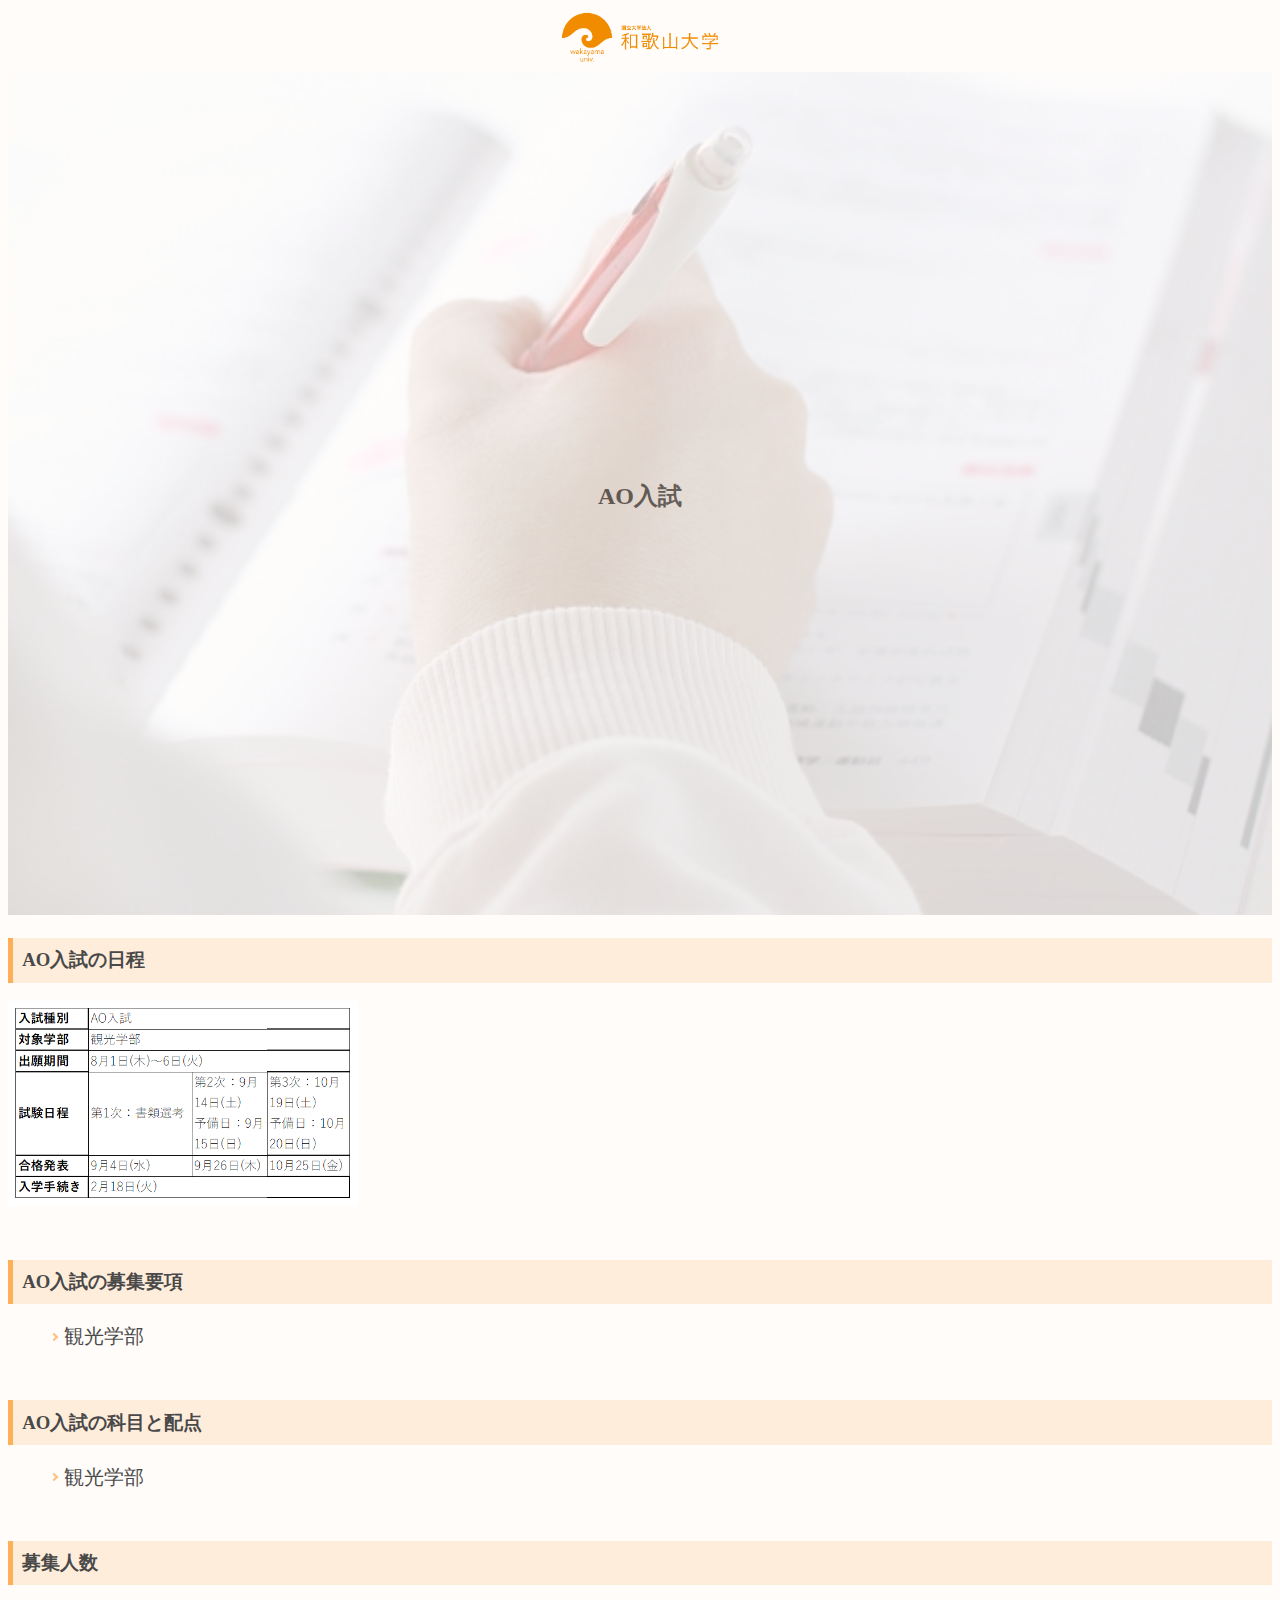
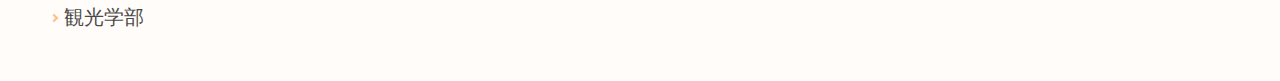
==== ao.html @ 748cf5eb "Add files via upload" ====
<!DOCTYPE html>
<html lang="ja">
<head>

<meta name="viewport" content="width=device-width,initial-scale=1.0,minimum-scale=1.0">
<meta charset="utf-8">
<title>和歌山大学AO入試</title>
<link rel="icon" href="img/icon.png">
<link rel="stylesheet" href="css/styles_ao.css">
</head>

<body>

  <div class="top">
    <section>
      <img src="img/typeD_color.png" height="60">
    </section>
  </div>

  <div class="title_ao">
    <h2>AO入試</h2>
    <img src="img/b.jpg">
  </div>

  <div class="nittei">
    <section>
      <h3>AO入試の日程</h3>
      <img src="img/ao.png" width="350">
    </section>
  </div>

  <div class="youkou">
    <h3>AO入試の募集要項</h3>
    <ul>
      <p><a href="https://www.wakayama-u.ac.jp/tourism/examination/faculty-admission/admissions-office.html" class="arrow sample">観光学部</a></p>
    </ul>
  </div>

  <div class="kamoku">
    <h3>AO入試の科目と配点</h3>
    <ul>
      <p><a href="https://www.wakayama-u.ac.jp/tourism/examination/faculty-admission/admissions-office.html" class="arrow sample">観光学部</a></p>
    </ul>
  </div>

  <div class="bosyu">
    <h3>募集人数</h3>
    <ul>
      <p><a href="https://www.wakayama-u.ac.jp/tourism/examination/faculty-admission/admissions-office.html" class="arrow sample">観光学部</a></p>
    </ul>
  </div>

</body>
---- css/styles_ao.css ----
html{
  background-color: #fffcf9;
}

.kamoku, .nittei, .youkou, .bosyu{
 position: relative;
 margin-bottom: 50px;
}

.kamoku a, .nittei a, .youkou a, .bosyu a{
  font-size: 20px;
  font-family: Hiragino Kaku Gothic ProN;
  font-weight: regular;
  color: #494949;
}

.kamoku h3, .nittei h3, .youkou h3, .bosyu h3{
  padding: 0.5em;
  color: #494949;
  background: #ffeddb;
  border-left: solid 5px #ffaf58;
 font-family: Hiragino Kaku Gothic ProN;
 font-weight: Medium:
}


.ado p{
  display: block;
  margin: auto;
}

.arrow{
    position: relative;
    display: inline-block;
    padding: 0 0 0 16px;
    color: #000;
    vertical-align: middle;
    text-decoration: none;
    font-size: 15px;
}
.arrow::before,
.arrow::after{
    position: absolute;
    top: 0;
    bottom: 0;
    left: 0;
    margin: auto;
    content: "";
    vertical-align: middle;
}

.sample::before{
    left: 3px;
    width: 4px;
    height: 4px;
    border-top: 2px solid #ffbf7f;
    border-right: 2px solid #ffbf7f;
    -webkit-transform: rotate(45deg);
    transform: rotate(45deg);
}

.top{
  width: auto;
  text-align: center;
}

.title_ao{
  position: relative;
}

.title_ao h2{
  font-family: Hiragino Kaku Gothic ProN;
  font-weight: Bold;
  color: #494949;
  position: absolute;
  top: 50%;
  left: 50%;
  -ms-transform: translate(-50%,-50%);
  -webkit-transform: translate(-50%,-50%);
  transform: translate(-50%,-50%);
  margin: 0;
  padding: 0;
}

.title_ao img{
  width: 100%;
  opacity: 0.3;
}

.title{
  text-align: center;
  margin-bottom: 50px;
}
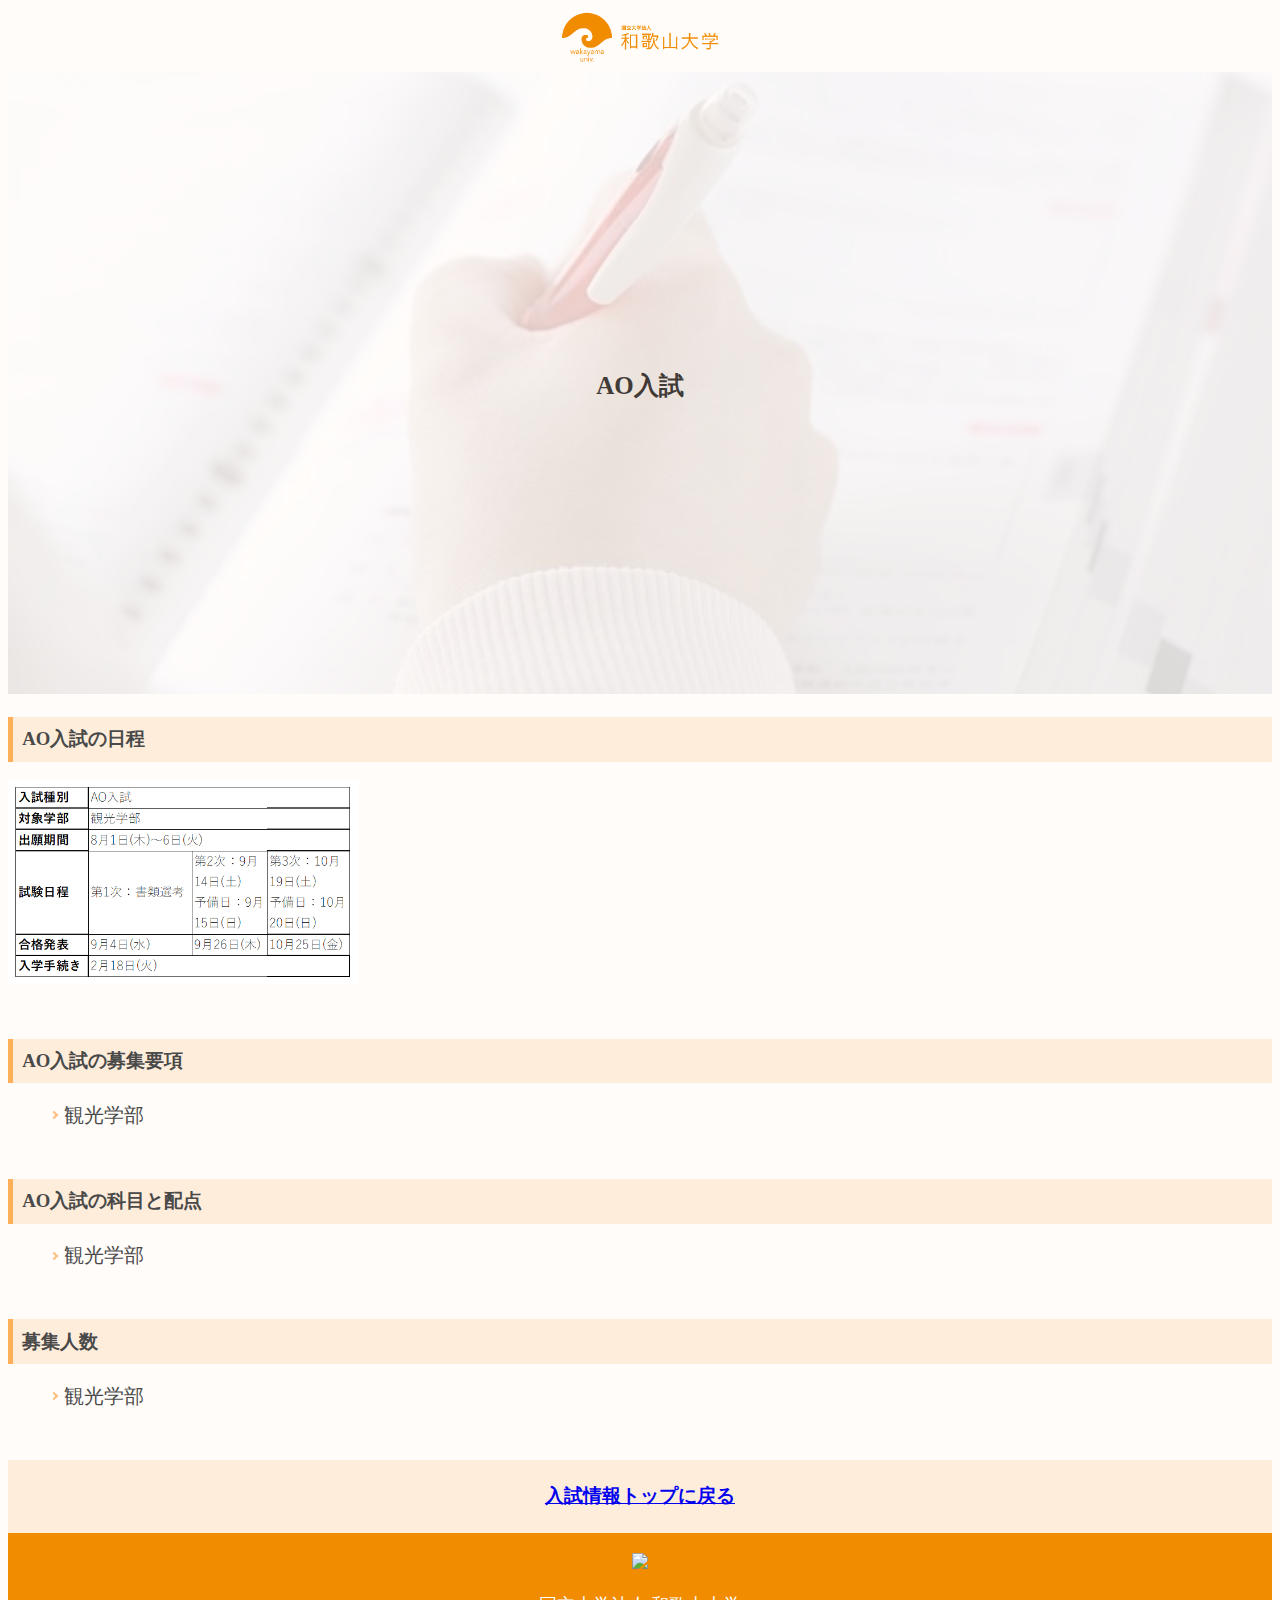
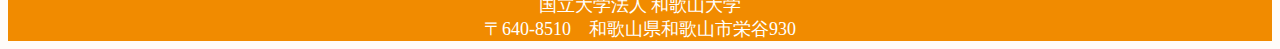
==== commit 790fa1bf: "Add files via upload" ====
--- a/ao.html
+++ b/ao.html
@@ -7,6 +7,28 @@
 <title>和歌山大学AO入試</title>
 <link rel="icon" href="img/icon.png">
 <link rel="stylesheet" href="css/styles_ao.css">
+
+<script src="https://ajax.googleapis.com/ajax/libs/jquery/2.0.0/jquery.min.js"></script>
+
+<script>
+jQuery(document).ready(function() {
+var offset = 100;
+var duration = 500;
+jQuery(window).scroll(function() {
+if (jQuery(this).scrollTop() > offset) {
+jQuery('.pagetop').fadeIn(duration);
+} else {
+jQuery('.pagetop').fadeOut(duration);
+}
+});
+
+jQuery('.pagetop').click(function(event) {
+event.preventDefault();
+jQuery('html, body').animate({scrollTop: 0}, duration);
+return false;
+})
+});
+</script>
 </head>
 
 <body>
@@ -50,4 +72,19 @@
     </ul>
   </div>
 
+
+    <div class="modoru">
+      <h3><a href="index.html">入試情報トップに戻る</a><h3>
+    </div>
+
+
+    <div class="daigaku">
+      <img src="img/typeD_white.png" height="60">
+      <p>国立大学法人 和歌山大学</p>
+      <p>〒640-8510　和歌山県和歌山市栄谷930</p>
+    </div>
+
+  <div class="pagetop">⇑</div>
+
 </body>
+</html>
--- a/css/styles_ao.css
+++ b/css/styles_ao.css
@@ -71,7 +71,8 @@
 .title_ao h2{
   font-family: Hiragino Kaku Gothic ProN;
   font-weight: Bold;
-  color: #494949;
+  font-size: 25px;
+  color: #292929;
   position: absolute;
   top: 50%;
   left: 50%;
@@ -84,10 +85,103 @@
 
 .title_ao img{
   width: 100%;
-  opacity: 0.3;
+  opacity: 0.2;
 }
 
 .title{
   text-align: center;
   margin-bottom: 50px;
+  font-family: Hiragino Kaku Gothic ProN;
+  font-weight: regular;
+  color: #494949;
 }
+
+.daigaku{
+  background: #f18b00;
+  width: auto;
+  text-align: center;
+}
+
+.daigaku p{
+  margin: 0;
+  font-family: Hiragino Kaku Gothic ProN;
+  font-weight: lighter;
+  color: #fff;
+  font-size: 18px;
+}
+
+.daigaku img{
+  margin-top: 20px;
+  margin-bottom: 20px;
+}
+
+/* 上に戻るボタン */
+.pagetop {
+	color: #fff;
+	background-color: rgba(0,0,0,0.3);
+	text-decoration: none;
+	display: none;
+	position: fixed;
+	bottom: 1rem;
+	right: 1rem;
+	font-size: 1.5rem;
+	width: 3.3rem;
+	height: 3.3rem;
+	line-height: 3.3rem;
+	border-radius: 3.3rem;
+	text-align: center;
+	cursor: pointer;
+}
+
+.pagetop:hover {
+	color: #fff !important;
+	background-color: #ed702b;
+	text-decoration: none;
+}
+
+
+.title{
+  text-align: center;
+  margin-bottom: 20px;
+}
+
+/*.title h2{
+  position: relative;
+  padding: 0.6em;
+  background: #ffeddb;
+  font-family: Hiragino Kaku Gothic ProN;
+  font-weight: Bold;
+  color: #494949;
+}*/
+
+.title h4{
+  font-family: Hiragino Kaku Gothic ProN;
+  font-weight: Bold;
+  color: #494949;
+}
+
+.title_gakubu{
+  text-align: center;
+  display: inline-block;
+  padding: 0;
+  margin-top: 0;
+}
+
+.title li{
+  display: inline-block;
+  list-style: none;
+  margin: 8px;
+}
+
+.modoru{
+  text-align: center;
+  background: #ffeddb;
+  position: relative;
+  padding: 0.3em;
+}
+
+.modoru h3{
+  font-family: Hiragino Kaku Gothic ProN;
+  font-weight: regular;
+  color: #494949;
+}
